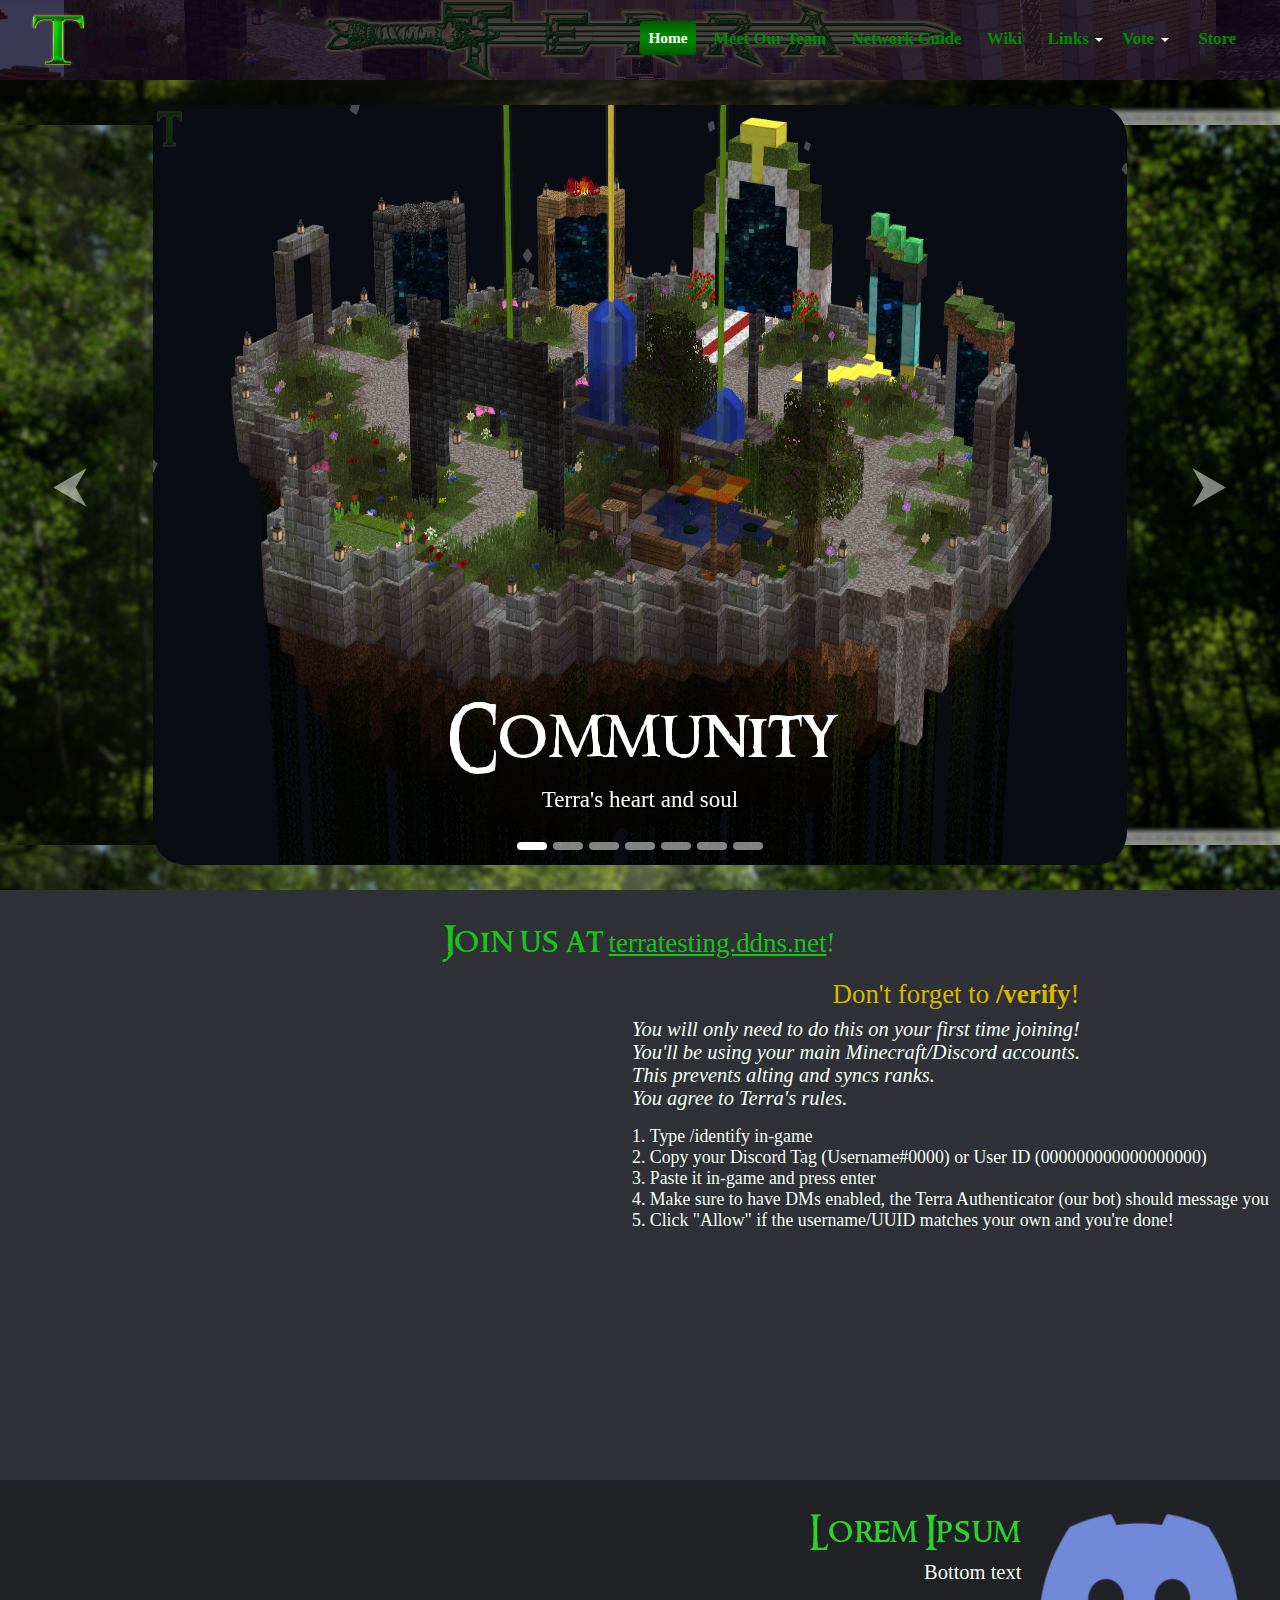
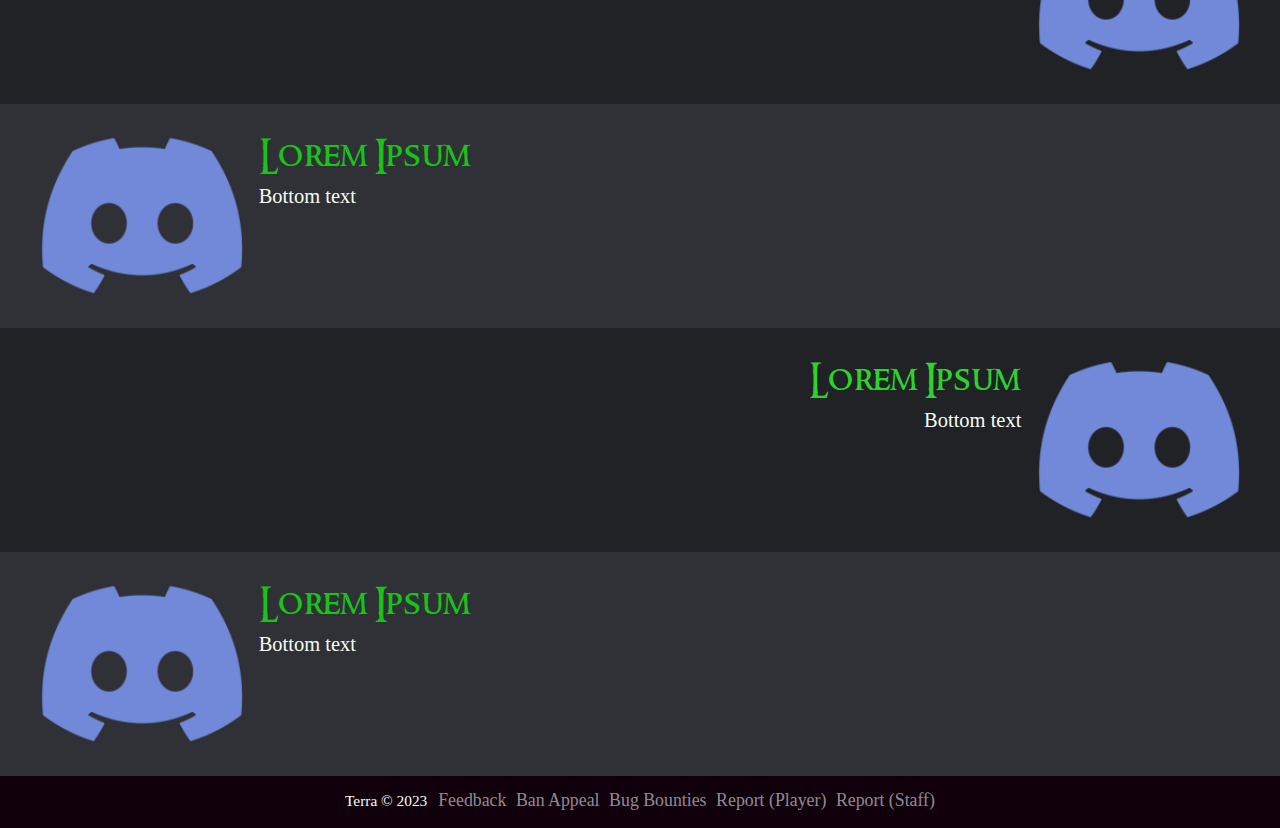
==== index.html @ 29fa0095 "fixed navbar dropdowns; added suggestions" ====
<!DOCTYPE html>
	<head>
		<meta charset="UTF-8">
		<meta name="viewport" content="width=device-width, initial-scale=1">
		<base target="_self">
        <link rel="icon" type="image/x-icon" href="Resources/Images/server-icon.png">
        <link rel="stylesheet" href="https://maxcdn.bootstrapcdn.com/bootstrap/4.0.0/css/bootstrap.min.css" integrity="sha384-Gn5384xqQ1aoWXA+058RXPxPg6fy4IWvTNh0E263XmFcJlSAwiGgFAW/dAiS6JXm" crossorigin="anonymous">
	    <link rel="stylesheet" href="Resources/Style Sheets/global-stuff.css">
        <title>Terra</title>
	</head>

    <style>

        .margin-image-left {
            margin-left: 2.5rem;
            margin-right: 1rem;
            float: left;
        }

        .margin-image-right {
            margin-right: 2.5rem;
            margin-left: 1rem;
            float: right;
        }

        .span-adjustment-left {
            display: block;
            text-align: left;
            margin-left: 1rem;
            font: var(--font_small) Rockwell;
        }

        .span-adjustment-right {
            display: block;
            text-align: right;
            margin-right: 1rem;
            font: var(--font_small) Rockwell;
        }

        .div-options-bright {
            padding-top: 2rem;
            padding-bottom: 2rem;
            background-color: #2f3136;
        }

        .div-options-dark {
            padding-top: 2rem;
            padding-bottom: 2rem;
            background-color: #202225;
        }

        body {
            font: var(--font_body) Rockwell;
            color: rgb(244, 255, 244);
        }

        h5 {
            font: var(--font_title) Ringbearer;
        }

        .h4-bright-back {
            font: var(--font_heading) Ringbearer;
            color:rgb(25,195,25);
        }

        .h3-bright-back {
            font: var(--font_medium) Rockwell;
            color:rgb(215, 182, 0);
            text-align: center;
        }

        .h4-dark-back {
            font: var(--font_heading) Ringbearer;
            color:rgb(45,210,45);
            text-align: right;
        }

        .carousel-subtitle {
            font: var(--font_subtitle) Rockwell; 
            text-shadow: 1px 2px rgba(0,0,0,0.8);
            padding-bottom: 1.65vw;
        }

        .video-adaptive-sizing {
            width: 45vw;
            height: 53vh;
            display: block; 
            border-radius: 1.2rem;
        }

        @media screen and (orientation: portrait) { 
            .video-adaptive-sizing {
                width: 98vw !important;
                height: 50vh !important;
                float: none !important;
                display: block;
                margin-left: auto;
                margin-right: auto;
            }
        }

        @media screen and (min-width: 1500px) {
            .video-adaptive-sizing {
                border-radius: 2.5rem;
            } 
        }

        .carousel-indicator-base { 
            padding-top: 0.5rem; 
            border-radius: 3rem;
            margin-bottom: 1.1vw;
            transition: all 0.25s ease;
        }
        
        @media screen and (min-width: 1680px) {
            .carousel-indicator-base { 
                display: none !important;
            }
        }

        .carousel-indicator-base:hover {
            background-color: rgba(255, 255, 255, 0.75);
        }

    </style>


    <body>
        <!-- nav starts here -->
        <div class="navbar-background-for-real">
        <header>
            <nav class="navbar navbar-dark navbar-expand-md nav-pills nav-fill justify-content-end shadow-sm terra-background-dark">
                <div class="container-fluid">
                <a class="navbar-brand text-danger terra-logo-main" href="index.html">
                    <img src="Resources/Images/T_Logo_Old.png" class="terra-logo-main" alt="logo">
                </a>
                <button class="navbar-toggler" type="button" data-bs-toggle="collapse" data-bs-target="#navbarSupportedContent" aria-controls="navbarSupportedContent" aria-expanded="false" aria-label="Toggle navigation">
                    <span class="navbar-toggler-icon"></span>
                </button>
                <div class="collapse navbar-collapse justify-content-end" id="navbarSupportedContent">
                    <ul class="navbar-nav me-auto mb-2 mb-lg-0">
                        <li class="nav-item">
                            <a class="nav-link terra-active-font" href="index.html">Home</a>
                        </li>

                        <li class="nav-item zoom-on-hover">
                            <a class="nav-link terra-bold-font" href="Staff.html">Meet Our Team</a>
                        </li>

                        <li class="nav-item zoom-on-hover">
                            <a class="nav-link terra-bold-font" href="Guide.html">Network Guide</a>
                        </li>

                        <li class="nav-item zoom-on-hover" style="margin-right:2.25vw">
                            <a class="nav-link terra-bold-font" href="Staff.html">Wiki</a>
                        </li>

                        <li class="nav-item dropdown">
                            <div class="zoom-on-hover btn btn-block align-middle dropdown-toggle" style="color: white; font-size: var(--font_body);" type="button" id="dropdownNavLinks" data-toggle="dropdown" aria-haspopup="true" aria-expanded="false">
                            <p class="dropdown-menu-nav1 terra-bold-font">Links</p>
                              </div>
                              <div class="dropdown-menu terra-background-dark" aria-labelledby="dropdownNavLinks">
                                <a target="_blank" href="https://discord.gg/ZQPf3F9buU">
                                <div class="dropdown-item">
                                    <img src="Resources/Images/Logo-Discord-3381050329.png" alt=" " class="dropdown-item-icon">
                                    <span class="terra-bold-font">Discord</span>
                                    <br style="clear:both">
                                    </div>
                                </a>
                                <a target="_blank" href="https://www.youtube.com/@prototype464">
                                    <div class="dropdown-item">
                                    <img src="Resources/Images/Logo-Youtube-transparent.png" alt=" " class="dropdown-item-icon">
                                    <span class="terra-bold-font">Youtube</span>
                                    <br style="clear:both">
                                    </div>
                                </a>
                                <a target="_blank" href="#">
                                    <div class="dropdown-item">
                                    <img src="Resources/Images/Logo_Frame.png" alt=" " class="dropdown-item-icon">
                                    <span class="terra-bold-font">SMP World Map</span>
                                    <br style="clear:both">
                                    </div>
                                </a>
                              </div>
                        </li>

                        <li class="nav-item dropdown">
                            <div class="zoom-on-hover btn btn-block align-middle dropdown-toggle" style="color: white; font-size: var(--font_body);" type="button" id="dropdownNavVotes" data-toggle="dropdown" aria-haspopup="true" aria-expanded="false">
                            <p class="dropdown-menu-nav2 terra-bold-font" style="margin-right:1.45vw" >Vote</p>
                              </div>
                              <div class="dropdown-menu terra-background-dark" aria-labelledby="dropdownNavVotes">
                                <a target="_blank" href="#">
                                <div class="dropdown-item">
                                    <img src="Resources/Images/Logo-Youtube-transparent.png" class="dropdown-item-icon">
                                    <span class="terra-bold-font">Vote 1</span>
                                    <br style="clear:both">
                                    </div>
                                </a>
                                <a target="_blank" href="#">
                                <div class="dropdown-item">
                                    <img src="Resources/Images/Logo-Youtube-transparent.png" class="dropdown-item-icon">
                                    <span class="terra-bold-font">Vote 2</span>
                                    <br style="clear:both">
                                    </div>
                                </a>
                                <a target="_blank" href="#">
                                <div class="dropdown-item">
                                    <img src="Resources/Images/Logo-Youtube-transparent.png" class="dropdown-item-icon">
                                    <span class="terra-bold-font">Vote 3</span>
                                    <br style="clear:both">
                                    </div>
                                </a>
                                <a target="_blank" href="#">
                                <div class="dropdown-item">
                                    <img src="Resources/Images/Logo-Youtube-transparent.png" class="dropdown-item-icon">
                                    <span class="terra-bold-font">Vote 4</span>
                                    <br style="clear:both">
                                    </div>
                                </a>
                                <a target="_blank" href="#">
                                <div class="dropdown-item">
                                    <img src="Resources/Images/Logo-Youtube-transparent.png" class="dropdown-item-icon">
                                    <span class="terra-bold-font">Vote 5</span>
                                    <br style="clear:both">
                                    </div>
                                </a>
                                <a target="_blank" href="#">
                                <div class="dropdown-item">
                                    <img src="Resources/Images/Logo-Youtube-transparent.png" class="dropdown-item-icon">
                                    <span class="terra-bold-font">Vote 6</span>
                                    <br style="clear:both">
                                    </div>
                                </a>
                                <a target="_blank" href="#">
                                <div class="dropdown-item">
                                    <img src="Resources/Images/Logo-Youtube-transparent.png" class="dropdown-item-icon">
                                    <span class="terra-bold-font">Vote 7</span>
                                    <br style="clear:both">
                                    </div>
                                </a>
                              </div>
                        </li>

                        <li class="nav-item zoom-on-hover" style="margin-left:0">
                            <a class="nav-link terra-bold-font" href="https://store.terradiranalt.net">Store</a>
                        </li>

                    </ul>
                </div>
                </div>
            </nav>
        </header>
    </div>
        <!-- nav ends here -->

        <div id="mainCarousel" class="carousel slide" data-ride="carousel" data-interval="0">

            <ol class="carousel-indicators">
              <li class="carousel-indicator-base active" data-target="#mainCarousel" data-slide-to="0"></li>
              <li class="carousel-indicator-base" data-target="#mainCarousel" data-slide-to="1"></li>
              <li class="carousel-indicator-base" data-target="#mainCarousel" data-slide-to="2"></li>
              <li class="carousel-indicator-base" data-target="#mainCarousel" data-slide-to="3"></li>
              <li class="carousel-indicator-base" data-target="#mainCarousel" data-slide-to="4"></li>
              <li class="carousel-indicator-base" data-target="#mainCarousel" data-slide-to="5"></li>
              <li class="carousel-indicator-base" data-target="#mainCarousel" data-slide-to="6"></li>
            </ol>

            <div class="carousel-inner" style="background: #202225 url(Resources/Images/aspens-2560x1440.jpg) content-box center; background-size: 100%;">
              <div class="carousel-item active">
                <img class="image-adaptive-sizing" src="Resources/Images/Terra_Lobby_1.png" alt="Fifth slide">
                <div class="carousel-caption d-none d-md-block">
                    <h5>Community</h5>
                    <p class="carousel-subtitle">Terra's heart and soul</p>
                  </div>
              </div>

            
              <div class="carousel-item">
                <img class="d-block w-100 image-adaptive-sizing" src="Resources/Images/SMP_Spawn_3.png" alt="Second slide">
                <div class="carousel-caption d-none d-md-block">
                    <h5>SMP</h5>
                    <p class="carousel-subtitle">A traditional Survival MultiPlayer experience with a twist</p>
                  </div>
              </div>

              <div class="carousel-item">
                <img class="d-block w-100 image-adaptive-sizing" src="Resources/Images/Hardcore_Spawn_1.png" alt="Third slide">
                <div class="carousel-caption d-none d-md-block">
                    <h5>Hardcore</h5>
                    <p class="carousel-subtitle">Vanilla hardcore for the stoic and lively</p>
                  </div>
              </div>

              <div class="carousel-item">
                <img class="d-block w-100 image-adaptive-sizing" src="Resources/Images/D_Cells.png" alt="Fourth slide">
                <div class="carousel-caption d-none d-md-block">
                    <h5>Prison</h5>
                    <p class="carousel-subtitle">The classic 2012 prison with a factions-like exterior</p>
                  </div>
              </div>

              <div class="carousel-item">
                <img class="d-block w-100 image-adaptive-sizing" src="Resources/Images/thicket-2560x1440.jpg" alt="Fifth slide">
                <div class="carousel-caption d-none d-md-block">
                    <h5>Economy</h5>
                    <p class="carousel-subtitle">Make money and build stuff</p>
                  </div>
              </div>

              <div class="carousel-item">
                <img class="d-block w-100 image-adaptive-sizing" src="Resources/Images/Creative_Spawn_1.png" alt="Sixth slide">
                <div class="carousel-caption d-none d-md-block">
                    <h5>Creative</h5>
                    <p class="carousel-subtitle">Where your imagination can run freely</p>
                  </div>
              </div>

              <div class="carousel-item">
                <img class="d-block w-100 image-adaptive-sizing" src="Resources/Images/squid-minigames.png" alt="Seventh slide">
                <div class="carousel-caption d-none d-md-block">
                    <h5>Minigames</h5>
                    <p class="carousel-subtitle">For lighthearted fun</p>
                  </div>
              </div>
            </div>
            
            <a class="carousel-control-prev" href="#mainCarousel" role="button" data-slide="prev">
              <span style="font-size: 3rem; padding-left: 0; padding-right: 4vw;" aria-hidden="true">⮜</span>
              <span class="sr-only">Previous</span>
            </a>

            <a class="carousel-control-next" href="#mainCarousel" role="button" data-slide="next">
              <span style="font-size: 3rem; padding-left: 4vw;" aria-hidden="true">⮞</span>
              <span class="sr-only">Next</span>
            </a>
          </div>


        <div>
            <div class="div-options-bright">
                <h4 class="h4-bright-back" style="text-align:center">Join us at <strong style="font: var(--font_medium) Rockwell; text-decoration:underline">terratesting.ddns.net</strong>!</h4>
                <video class="margin-image-left video-adaptive-sizing" autoplay muted loop>
                  <source src="Resources/Video/joel.mp4" type="video/mp4">
                  Oops, there was supposed to be a video here, but your browser can't render it. Sorry about that.
                </video>
                <div style="margin-top: 1rem;">
                    <h3 class="h3-bright-back" style="margin-top:0; padding-top:0">Don't forget to <strong>/verify</strong>!</h3>
                    <p class="span-adjustment-left"><i>You will only need to do this on your first time joining!
                        <br>You'll be using your main Minecraft/Discord accounts.
                        <br>This prevents alting and syncs ranks.
                        <br>You agree to Terra's rules.</i></p>
                    <ol style="list-style-position: inside; font: calc(var(--font_small) - 2pt) Rockwell" class="span-adjustment-left">
                        <li>Type /identify in-game</li>
                        <li>Copy your Discord Tag (Username#0000) or User ID (000000000000000000)</li>
                        <li>Paste it in-game and press enter</li>
                        <li>Make sure to have DMs enabled, the Terra Authenticator (our bot) should message you</li>
                        <li>Click "Allow" if the username/UUID matches your own and you're done!</li>
                    </ol>
                </div>
                <br style="clear: both;">

            </div>
        </div>

        <div>
            <div class="div-options-dark">
                <img class="margin-image-right" src="Resources/Images/Logo-Discord-3381050329.png" height="160">

                <h4 class="h4-dark-back">Lorem Ipsum</h4>
                <span class="span-adjustment-right">Bottom text</span>
                <br style="clear: both;">

            </div>
        </div>

        <div>
            <div class="div-options-bright">
                <img class="margin-image-left" src="Resources/Images/Logo-Discord-3381050329.png" height="160">

                <h4 class="h4-bright-back">Lorem Ipsum</h4>
                <span class="span-adjustment-left">Bottom text</span>
                <br style="clear: both;">

            </div>
        </div>

        <div>
            <div class="div-options-dark">
                <img class="margin-image-right" src="Resources/Images/Logo-Discord-3381050329.png" height="160">

                <h4 class="h4-dark-back">Lorem Ipsum</h4>
                <span class="span-adjustment-right">Bottom text</span>
                <br style="clear: both;">

            </div>
        </div>

        <div>
            <div class="div-options-bright">
                <img class="margin-image-left" src="Resources/Images/Logo-Discord-3381050329.png" height="160">

                <h4 class="h4-bright-back">Lorem Ipsum</h4>
                <span class="span-adjustment-left">Bottom text</span>
                <br style="clear: both;">

            </div>
        </div>


        <!-- footer starts here -->
        <footer style="background-color: rgb(16, 0, 12); text-align: center; vertical-align: middle;">
            <hr style="padding-bottom: 0.8rem; margin: 0">
            <span style="text-align: start; margin-right: 0.55vw">Terra © 2023</span>
            <a class="footer-hover" target="_blank" href="https://forms.gle/EoSkZ3VKbE6xu2B1A" style="margin-right: 0.45vw"><span>Feedback</span></a>
            <a class="footer-hover" target="_blank" href="https://forms.gle/9neKEFEwYCCdR4bn9" style="margin-right: 0.45vw"><span>Ban Appeal</span></a>
            <a class="footer-hover" target="_blank" href="https://forms.gle/nJDsSTGbaKHVABgC6" style="margin-right: 0.45vw"><span>Bug Bounties</span></a>
            <a class="footer-hover" target="_blank" href="https://forms.gle/hXnB94d6RztWRAqAA" style="margin-right: 0.45vw"><span>Report (Player)</span></a>
            <a class="footer-hover" target="_blank" href="https://forms.gle/YoTkP5NiiYuYfkKTA" ><span>Report (Staff)</span></a>
            <hr style="margin-bottom: 0px">
        </footer>
        <!-- footer ends here -->

        <script src="https://cdn.jsdelivr.net/npm/bootstrap@5.2.3/dist/js/bootstrap.bundle.min.js" integrity="sha384-kenU1KFdBIe4zVF0s0G1M5b4hcpxyD9F7jL+jjXkk+Q2h455rYXK/7HAuoJl+0I4" crossorigin="anonymous"></script>
        <script src="https://code.jquery.com/jquery-3.3.1.slim.min.js" integrity="sha384-q8i/X+965DzO0rT7abK41JStQIAqVgRVzpbzo5smXKp4YfRvH+8abtTE1Pi6jizo" crossorigin="anonymous"></script>
        <script src="https://cdnjs.cloudflare.com/ajax/libs/popper.js/1.12.9/umd/popper.min.js" integrity="sha384-ApNbgh9B+Y1QKtv3Rn7W3mgPxhU9K/ScQsAP7hUibX39j7fakFPskvXusvfa0b4Q" crossorigin="anonymous"></script>
        <script src="https://maxcdn.bootstrapcdn.com/bootstrap/4.0.0/js/bootstrap.min.js" integrity="sha384-JZR6Spejh4U02d8jOt6vLEHfe/JQGiRRSQQxSfFWpi1MquVdAyjUar5+76PVCmYl" crossorigin="anonymous"></script>
    </body>
</html>
---- Resources/Style Sheets/global-stuff.css ----
/* MISCELLANEOUS */

@media screen and (orientation: landscape) {
    :root {
    --font_body: 1.2vw;
    --font_small: 1.6vw;
    --font_medium: 2.1vw;
    --font_large: 2.35vw;
    --font_heading: 2.65vw;

    --font_subtitle: 1.8vw;
    --font_title: 5.35vw;
    }

    .navbar-background-for-real {
        background-color:antiquewhite; 
        background-image: url('navbar collage.png'); 
        background-position: center;
        background-repeat: no-repeat; 
        background-size: 150%;
    }
}

@media screen and (orientation: portrait) {
    :root {
    --font_body: 2.4vh !important;
    --font_small: 3.2vh !important;
    --font_medium: 4.2vh !important;
    --font_large: 4.7vh !important;
    --font_heading: 5.3vh !important;

    --font_subtitle: 3.6vh !important;
    --font_title: 10.7vh !important;
    }

    .navbar-background-for-real {
        background-color:antiquewhite; 
        background-image: url('navbar\ but\ portrait.png'); 
        background-position: center;
        background-repeat: no-repeat; 
        background-size: 275%;
    }

    .dropdown-menu-nav1 {
        margin-bottom: 0;
        margin-right: 0;
        margin-left: 0;
        margin-top: 0;
        transition: all 0.5s ease;
    }
    
    .dropdown-menu-nav2 {
        margin-bottom: calc(-4vh - 1px);
        margin-right: 2.25vw;
        margin-left: -2.4vw;
        margin-top: 1px;
        transition: all 0.5s ease;
    }
    
    .dropdown-menu-nav1:hover{
        margin-left: -2.8vw !important;
        margin-right: 2.8vw !important;
    }
    
    .dropdown-menu-nav2:hover{
        margin-left: -2.6vw !important;
        margin-right: 2.45vw !important;
    }
}

.image-adaptive-sizing {
    display: block !important;
    margin-left: auto;
    margin-right: auto;
    width: 80vw !important;
    height: 90vh !important;
    border: 2vw solid rgba(0,0,0,0);
    border-radius: 4.5vw;
    border-top-left-radius: 0rem;
}


                /* NAVBAR STYLESHEETS */

header {
    background-image: url("T_Logo_Full-1280x720-ModifiedForNav.png");
    background-repeat: no-repeat;
    background-position: center;
    background-size: 125vh;
    transition: all 0.8s ease-in-out;
    opacity: 0.5;
}

header:hover {
    background-size: 145vh;
    opacity: 1;
}


nav {
    opacity: 0;
    transition: all 0.8s ease-in-out;
}

nav:hover {
    opacity: 1;
}

.terra-logo-main {
    width: 6vh;
    height: auto;
}

.terra-background-dark {
    background-color: rgba(16, 4, 24, 0.25);
    transition: all 0.3s ease-in;
}

.terra-background-dark:hover {
    background-color: rgba(16, 4, 24, 0.75);
}

.terra-bold-font{
    color: rgb(0,140,0) !important;
    font: bold calc(var(--font_body) + 1pt) Rockwell !important;
    transition: all 0.5s ease !important;
}

.zoom-on-hover :hover {
    font-size: calc(var(--font_body) + 4pt) !important;
}

.terra-active-font {
    color: white !important;
    background-image: linear-gradient(to bottom, rgb(0,90,0), rgb(0,140,0), rgb(0,90,0));
    font-weight: bold;
    border-radius: 5vw;
}

@media screen and (min-width: 1500px) {
    .terra-active-font {
        padding: 0.4vw !important;
        border-radius: 0.4vw !important;
    }
}

.dropdown-item {
    height: 4.2vh;
    padding-left: 6vh;
    vertical-align: top;
}

.dropdown-item-icon {
    float: left;
    text-align: start;
    margin-left: -4.5vh;
    margin-right: 1.65vh;
    height: 3.3vh; 
    width: auto;
    vertical-align: bottom !important;
    padding: 0px;
}

.dropdown-menu-nav1 {
    margin-bottom: calc(-1.5vw - 1px);
    margin-right: 2.25vw;
    margin-left: -2.25vw;
    margin-top: 1px;
    transition: all 0.5s ease;
}

.dropdown-menu-nav2 {
    margin-bottom: calc(-1.5vw - 1px);
    margin-right: 2.25vw;
    margin-left: -2.4vw;
    margin-top: 1px;
    transition: all 0.5s ease;
}

.dropdown-menu-nav1:hover{
    margin-left: -2.8vw !important;
    margin-right: 2.8vw !important;
}

.dropdown-menu-nav2:hover{
    margin-left: -2.6vw !important;
    margin-right: 2.45vw !important;
}

.nav-item {
    margin-left: 0.375vw;
    margin-right: 0.375vw;
}

                /* FOOTER STYLESHEETS */

.footer-hover {
    font-size: calc(var(--font_small) - 2pt);
    font-family: Rockwell;
    color: rgba(255, 255, 255, 0.55) !important;
    text-decoration: none !important;
}

.footer-hover :hover {
    font-size: calc(var(--font_small) - 2pt);
    font-family: Rockwell;
    color: rgb(255,255,255) !important;
    text-decoration: none !important; 
}


                /* CUSTOM FONTS */
@font-face {
    font-family: "Ringbearer";
    src: url('Fonts/RingbearerD.ttf') format('truetype');
}

/* do not in the name of a kentucky fried fuck use this
@font-face {
    font-family: "Rockwell";
    src: url('Resources/Fonts/ROCK.TTF') format('truetype');
}
*/

@font-face {
    font-family: "Minecraft";
    src: url('Fonts/Minecraft-Ten.ttf') format('truetype');
}


                /* CUSTOM SCROLLBAR */

::-webkit-scrollbar {
    width: 6px;
}

/* Track */
::-webkit-scrollbar-track {
    background: rgba(16, 4, 24);
}

/* Handle */
::-webkit-scrollbar-thumb {
    background: rgb(155, 132, 0);
    border-radius: 2rem;
}

/* Handle on hover */
::-webkit-scrollbar-thumb:hover {
    background: rgb(195, 172, 0);
}
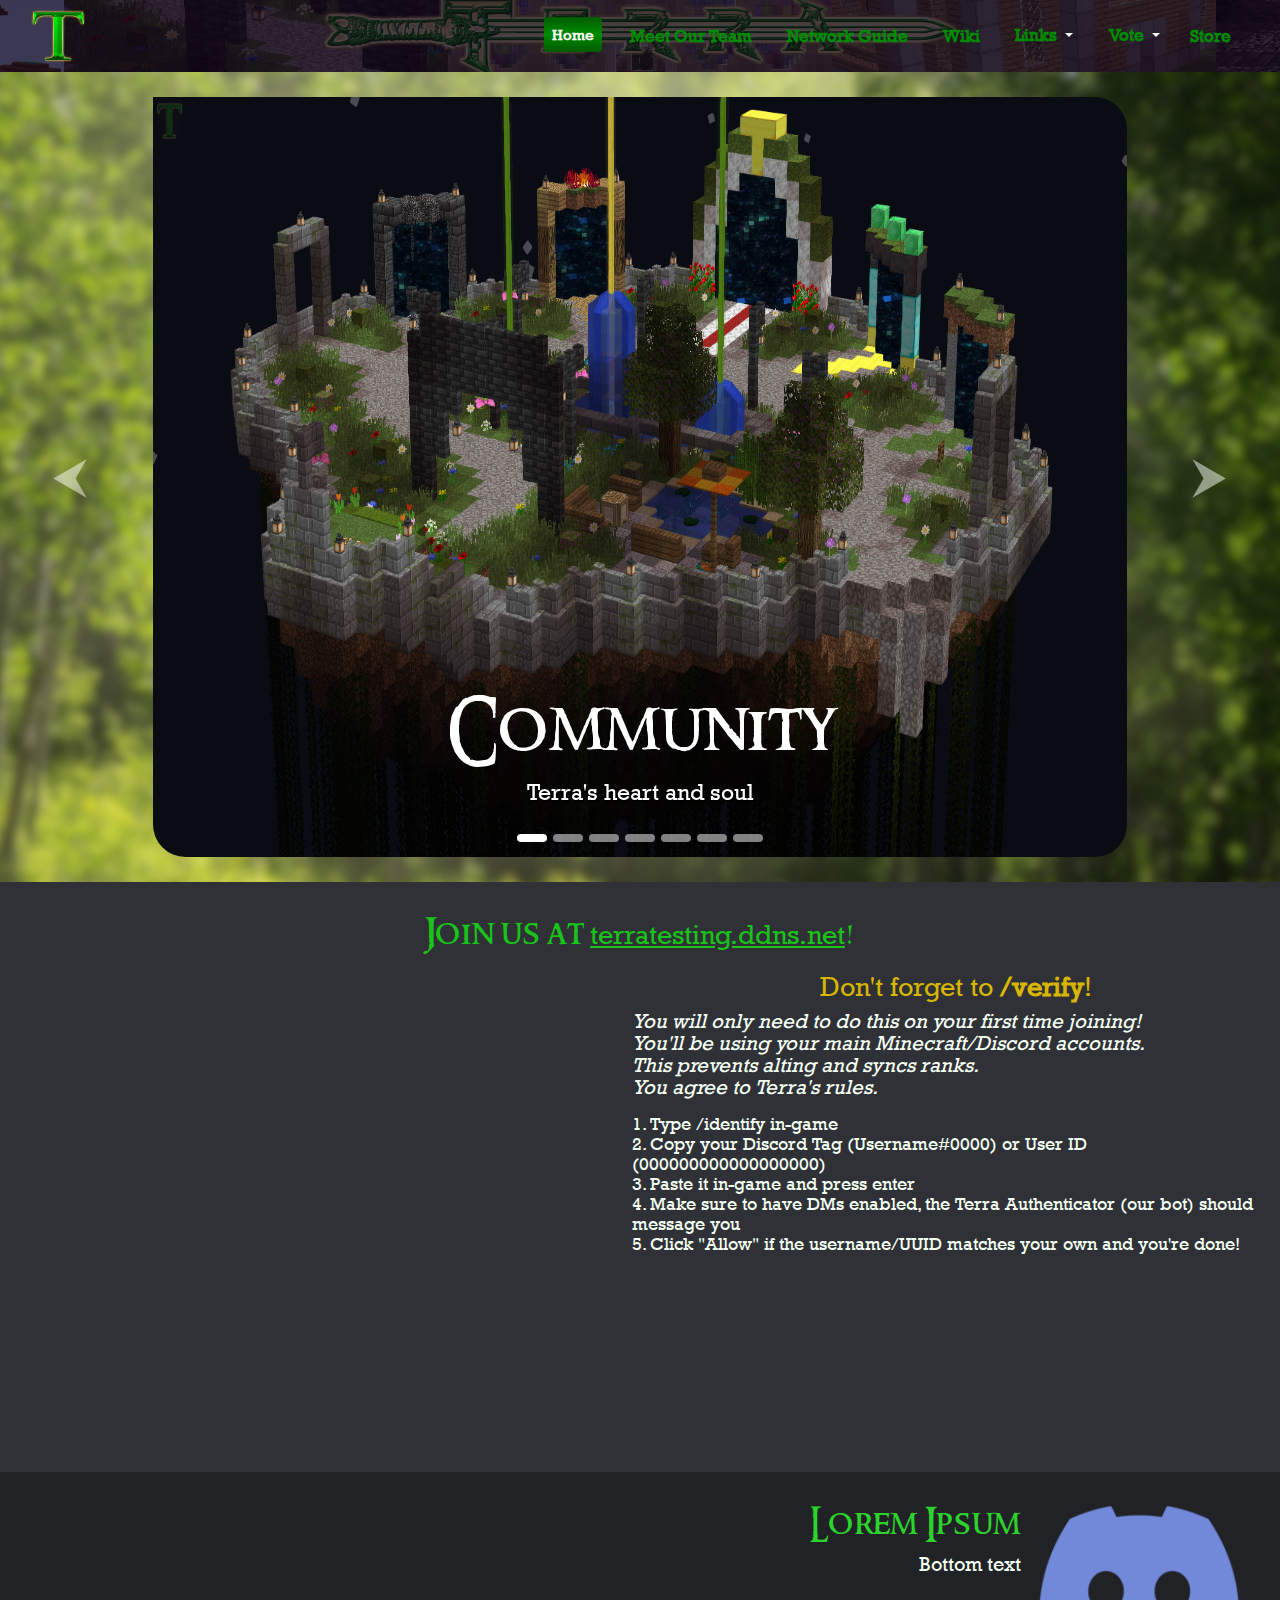
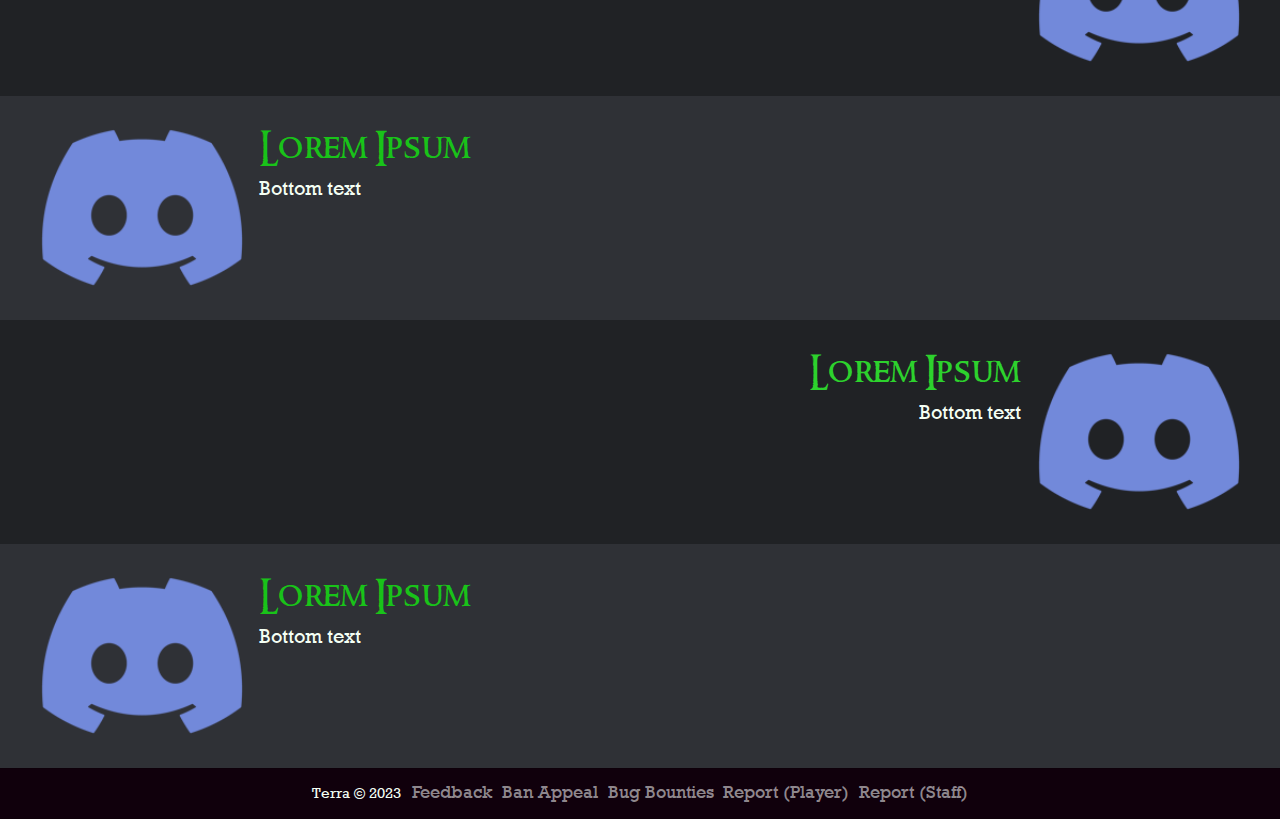
==== commit 8e18713e: "navbar and viewport adjustments + rockwell port" ====
--- a/index.html
+++ b/index.html
@@ -151,13 +151,13 @@
                             <a class="nav-link terra-bold-font" href="Guide.html">Network Guide</a>
                         </li>
 
-                        <li class="nav-item zoom-on-hover" style="margin-right:2.25vw">
+                        <li class="nav-item zoom-on-hover">
                             <a class="nav-link terra-bold-font" href="Staff.html">Wiki</a>
                         </li>
 
                         <li class="nav-item dropdown">
                             <div class="zoom-on-hover btn btn-block align-middle dropdown-toggle" style="color: white; font-size: var(--font_body);" type="button" id="dropdownNavLinks" data-toggle="dropdown" aria-haspopup="true" aria-expanded="false">
-                            <p class="dropdown-menu-nav1 terra-bold-font">Links</p>
+                            <span class="terra-bold-font" style="margin-top: -0.1vh;">Links</span>
                               </div>
                               <div class="dropdown-menu terra-background-dark" aria-labelledby="dropdownNavLinks">
                                 <a target="_blank" href="https://discord.gg/ZQPf3F9buU">
@@ -186,7 +186,7 @@
 
                         <li class="nav-item dropdown">
                             <div class="zoom-on-hover btn btn-block align-middle dropdown-toggle" style="color: white; font-size: var(--font_body);" type="button" id="dropdownNavVotes" data-toggle="dropdown" aria-haspopup="true" aria-expanded="false">
-                            <p class="dropdown-menu-nav2 terra-bold-font" style="margin-right:1.45vw" >Vote</p>
+                            <span class="terra-bold-font" style="margin-top: -0.1vh;">Vote</span>
                               </div>
                               <div class="dropdown-menu terra-background-dark" aria-labelledby="dropdownNavVotes">
                                 <a target="_blank" href="#">
@@ -265,7 +265,7 @@
               <li class="carousel-indicator-base" data-target="#mainCarousel" data-slide-to="6"></li>
             </ol>
 
-            <div class="carousel-inner" style="background: #202225 url(Resources/Images/aspens-2560x1440.jpg) content-box center; background-size: 100%;">
+            <div class="carousel-inner" style="background: #202225 url(Resources/Images/aspens-2560x1440.jpg) content-box center; background-size: 250%;">
               <div class="carousel-item active">
                 <img class="image-adaptive-sizing" src="Resources/Images/Terra_Lobby_1.png" alt="Fifth slide">
                 <div class="carousel-caption d-none d-md-block">
--- a/Resources/Style Sheets/global-stuff.css
+++ b/Resources/Style Sheets/global-stuff.css
@@ -1,5 +1,10 @@
                 
                 /* MISCELLANEOUS */
+
+* {
+    text-rendering: optimizeLegibility;
+    scroll-behavior: smooth;
+}
 
 @media screen and (orientation: landscape) {
     :root {
@@ -39,33 +44,11 @@
         background-image: url('navbar\ but\ portrait.png'); 
         background-position: center;
         background-repeat: no-repeat; 
-        background-size: 275%;
-    }
-
-    .dropdown-menu-nav1 {
-        margin-bottom: 0;
-        margin-right: 0;
-        margin-left: 0;
-        margin-top: 0;
-        transition: all 0.5s ease;
-    }
-    
-    .dropdown-menu-nav2 {
-        margin-bottom: calc(-4vh - 1px);
-        margin-right: 2.25vw;
-        margin-left: -2.4vw;
-        margin-top: 1px;
-        transition: all 0.5s ease;
-    }
-    
-    .dropdown-menu-nav1:hover{
-        margin-left: -2.8vw !important;
-        margin-right: 2.8vw !important;
-    }
-    
-    .dropdown-menu-nav2:hover{
-        margin-left: -2.6vw !important;
-        margin-right: 2.45vw !important;
+        background-size: 400%;
+    }
+
+    .nav-item::after {
+        content: \n;
     }
 }
 
@@ -108,8 +91,9 @@
 }
 
 .terra-logo-main {
-    width: 6vh;
-    height: auto;
+    width: auto;
+    height: 6vh;
+    padding-top: 0px;
 }
 
 .terra-background-dark {
@@ -135,13 +119,38 @@
     color: white !important;
     background-image: linear-gradient(to bottom, rgb(0,90,0), rgb(0,140,0), rgb(0,90,0));
     font-weight: bold;
+    margin-top: 0px;
+    margin-bottom: 0px;
+    margin-left: 0vw;
+    margin-right: 0.375vw;
     border-radius: 5vw;
+    transition: opacity 0.8s ease-in-out !important;
 }
 
 @media screen and (min-width: 1500px) {
     .terra-active-font {
-        padding: 0.4vw !important;
+        padding: 0.6vw !important;
         border-radius: 0.4vw !important;
+    }
+
+    .nav-link {
+        vertical-align: middle;
+        padding-top: 1vh;
+        padding-bottom: 1vh;
+        margin-top: 0px;
+        margin-bottom: 0px;
+        margin-left: 0.375vw;
+        margin-right: 0.375vw;
+    }
+
+    .nav-item {
+        vertical-align: middle;
+        padding-top: 1vh;
+        padding-bottom: 1vh;
+        margin-top: 0px;
+        margin-bottom: 0px;
+        margin-left: 0.375vw;
+        margin-right: 0.375vw;
     }
 }
 
@@ -162,33 +171,22 @@
     padding: 0px;
 }
 
-.dropdown-menu-nav1 {
-    margin-bottom: calc(-1.5vw - 1px);
-    margin-right: 2.25vw;
-    margin-left: -2.25vw;
-    margin-top: 1px;
-    transition: all 0.5s ease;
-}
-
-.dropdown-menu-nav2 {
-    margin-bottom: calc(-1.5vw - 1px);
-    margin-right: 2.25vw;
-    margin-left: -2.4vw;
-    margin-top: 1px;
-    transition: all 0.5s ease;
-}
-
-.dropdown-menu-nav1:hover{
-    margin-left: -2.8vw !important;
-    margin-right: 2.8vw !important;
-}
-
-.dropdown-menu-nav2:hover{
-    margin-left: -2.6vw !important;
-    margin-right: 2.45vw !important;
+.nav-link {
+    vertical-align: middle;
+    padding-top: 1vh;
+    padding-bottom: 1vh;
+    margin-top: 0px;
+    margin-bottom: 0px;
+    margin-left: 0.375vw;
+    margin-right: 0.375vw;
 }
 
 .nav-item {
+    vertical-align: middle;
+    padding-top: 1vh;
+    padding-bottom: 1vh;
+    margin-top: 0px;
+    margin-bottom: 0px;
     margin-left: 0.375vw;
     margin-right: 0.375vw;
 }
@@ -216,12 +214,13 @@
     src: url('Fonts/RingbearerD.ttf') format('truetype');
 }
 
-/* do not in the name of a kentucky fried fuck use this
+
 @font-face {
     font-family: "Rockwell";
-    src: url('Resources/Fonts/ROCK.TTF') format('truetype');
-}
-*/
+    font-stretch: condensed;
+    src: url('Fonts/ROCK.TTF') format('truetype');
+}
+
 
 @font-face {
     font-family: "Minecraft";
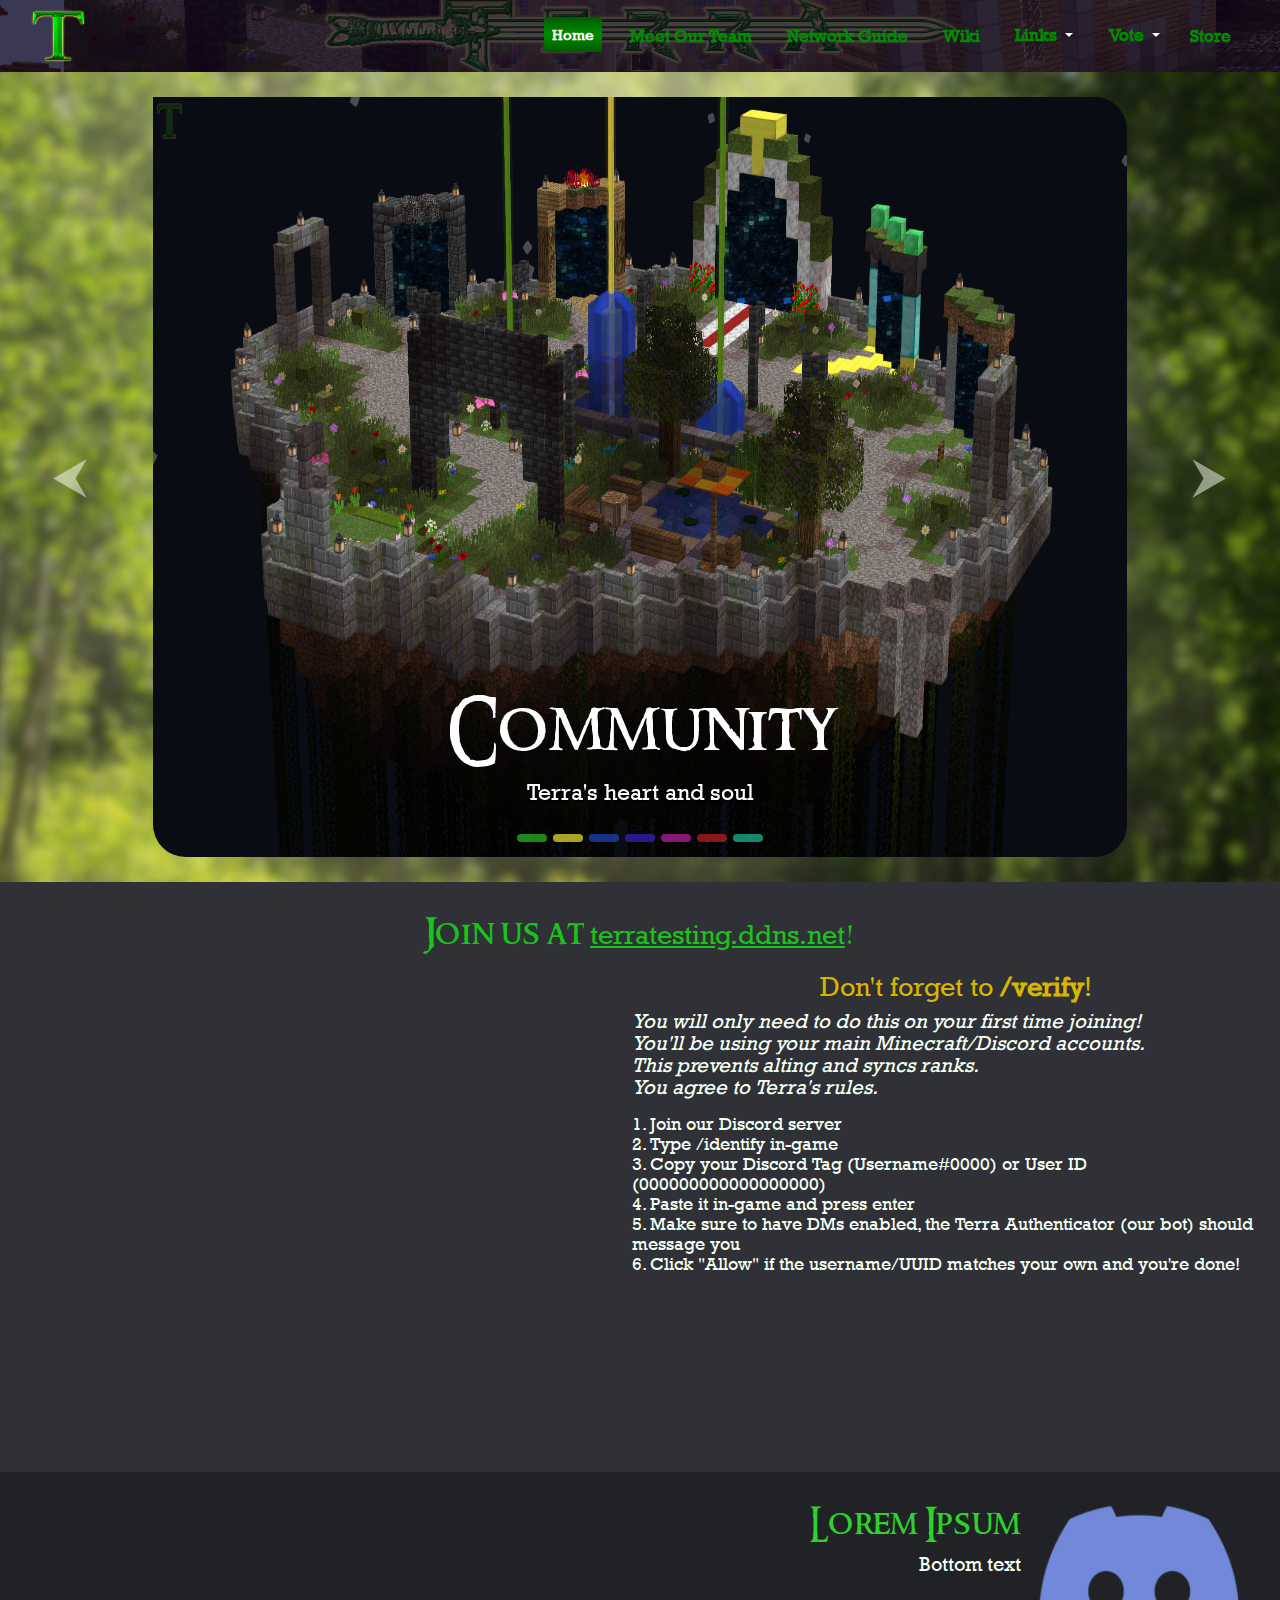
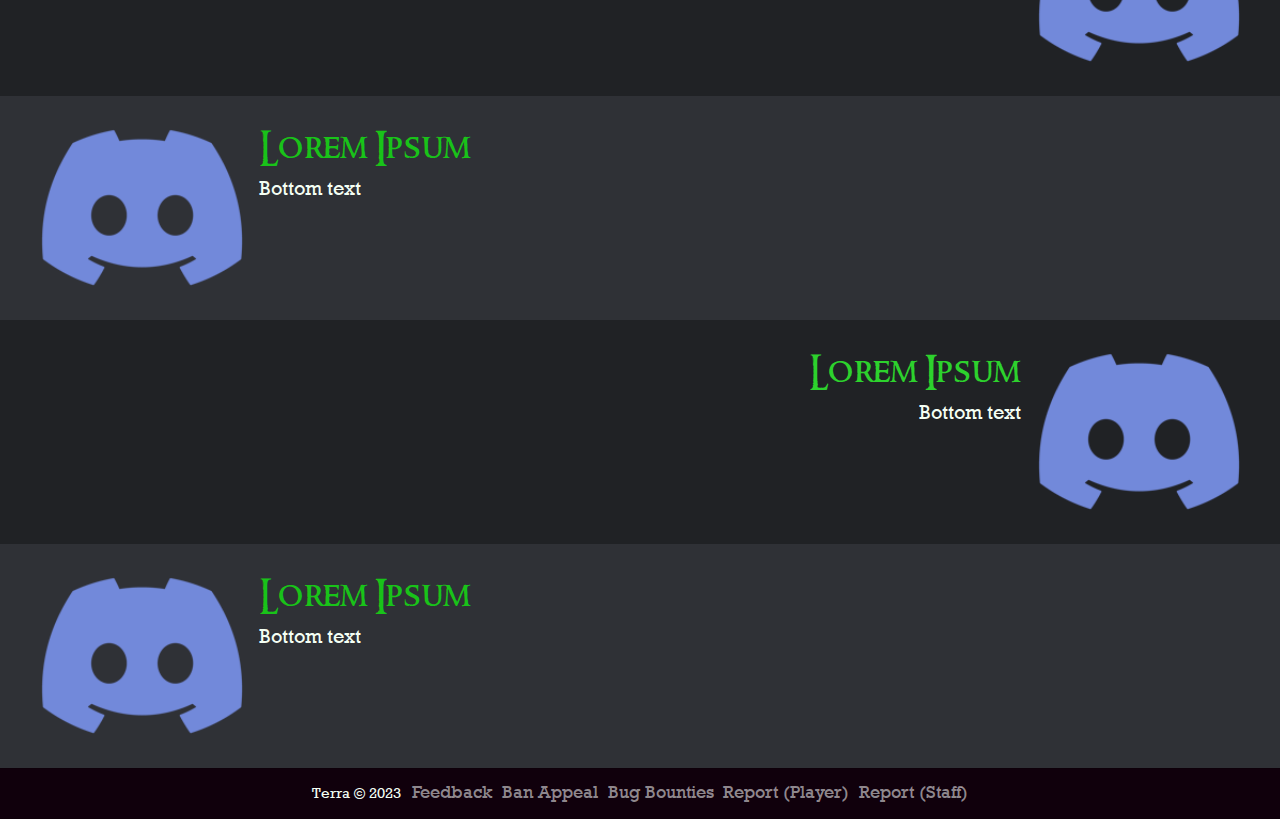
==== commit 219f35a6: "final adjustments to the navbar" ====
--- a/index.html
+++ b/index.html
@@ -10,6 +10,16 @@
 	</head>
 
     <style>
+        .image-adaptive-sizing {
+            display: block !important;
+            margin-left: auto;
+            margin-right: auto;
+            width: 80vw !important;
+            height: 90vh !important;
+            border: 2vw solid rgba(0,0,0,0);
+            border-radius: 4.5vw;
+            border-top-left-radius: 0rem;
+        }
 
         .margin-image-left {
             margin-left: 2.5rem;
@@ -97,6 +107,17 @@
                 margin-left: auto;
                 margin-right: auto;
             }
+
+            .image-adaptive-sizing {
+                display: block !important;
+                margin-left: auto;
+                margin-right: auto;
+                width: 95vw !important;
+                height: 83.5vh !important;
+                border: 2vw solid rgba(0,0,0,0);
+                border-radius: 4.5vw;
+                border-top-left-radius: 0rem;
+            }
         }
 
         @media screen and (min-width: 1500px) {
@@ -119,7 +140,11 @@
         }
 
         .carousel-indicator-base:hover {
-            background-color: rgba(255, 255, 255, 0.75);
+            background-color: rgba(255, 255, 255, 0.75) !important;
+        }
+
+        .carousel-indicator-base:active {
+            background-color: rgba(155, 155, 155, 0.75) !important;
         }
 
     </style>
@@ -159,7 +184,7 @@
                             <div class="zoom-on-hover btn btn-block align-middle dropdown-toggle" style="color: white; font-size: var(--font_body);" type="button" id="dropdownNavLinks" data-toggle="dropdown" aria-haspopup="true" aria-expanded="false">
                             <span class="terra-bold-font" style="margin-top: -0.1vh;">Links</span>
                               </div>
-                              <div class="dropdown-menu terra-background-dark" aria-labelledby="dropdownNavLinks">
+                              <div class="dropdown-menu" style="background-color: rgba(16, 4, 24, 0.75)" aria-labelledby="dropdownNavLinks">
                                 <a target="_blank" href="https://discord.gg/ZQPf3F9buU">
                                 <div class="dropdown-item">
                                     <img src="Resources/Images/Logo-Discord-3381050329.png" alt=" " class="dropdown-item-icon">
@@ -174,9 +199,23 @@
                                     <br style="clear:both">
                                     </div>
                                 </a>
-                                <a target="_blank" href="#">
+                                <a target="_blank" href="https://store.terradiranalt.net">
                                     <div class="dropdown-item">
                                     <img src="Resources/Images/Logo_Frame.png" alt=" " class="dropdown-item-icon">
+                                    <span class="terra-bold-font">Webstore</span>
+                                    <br style="clear:both">
+                                    </div>
+                                </a>
+                                <a target="_blank" href="https://ko-fi.com/terramc">
+                                    <div class="dropdown-item">
+                                    <img src="Resources/Images/Logo-Ko-Fi.png" alt=" " class="dropdown-item-icon">
+                                    <span class="terra-bold-font">Ko-Fi (Donations)</span>
+                                    <br style="clear:both">
+                                    </div>
+                                </a>
+                                <a target="_blank" href="http://map.terradiranalt.net">
+                                    <div class="dropdown-item">
+                                    <img src="Resources/Images/637803056128514812.png" alt=" " class="dropdown-item-icon">
                                     <span class="terra-bold-font">SMP World Map</span>
                                     <br style="clear:both">
                                     </div>
@@ -188,7 +227,7 @@
                             <div class="zoom-on-hover btn btn-block align-middle dropdown-toggle" style="color: white; font-size: var(--font_body);" type="button" id="dropdownNavVotes" data-toggle="dropdown" aria-haspopup="true" aria-expanded="false">
                             <span class="terra-bold-font" style="margin-top: -0.1vh;">Vote</span>
                               </div>
-                              <div class="dropdown-menu terra-background-dark" aria-labelledby="dropdownNavVotes">
+                              <div class="dropdown-menu" style="background-color: rgba(16, 4, 24, 0.75)" aria-labelledby="dropdownNavVotes">
                                 <a target="_blank" href="#">
                                 <div class="dropdown-item">
                                     <img src="Resources/Images/Logo-Youtube-transparent.png" class="dropdown-item-icon">
@@ -244,7 +283,6 @@
                         <li class="nav-item zoom-on-hover" style="margin-left:0">
                             <a class="nav-link terra-bold-font" href="https://store.terradiranalt.net">Store</a>
                         </li>
-
                     </ul>
                 </div>
                 </div>
@@ -256,13 +294,13 @@
         <div id="mainCarousel" class="carousel slide" data-ride="carousel" data-interval="0">
 
             <ol class="carousel-indicators">
-              <li class="carousel-indicator-base active" data-target="#mainCarousel" data-slide-to="0"></li>
-              <li class="carousel-indicator-base" data-target="#mainCarousel" data-slide-to="1"></li>
-              <li class="carousel-indicator-base" data-target="#mainCarousel" data-slide-to="2"></li>
-              <li class="carousel-indicator-base" data-target="#mainCarousel" data-slide-to="3"></li>
-              <li class="carousel-indicator-base" data-target="#mainCarousel" data-slide-to="4"></li>
-              <li class="carousel-indicator-base" data-target="#mainCarousel" data-slide-to="5"></li>
-              <li class="carousel-indicator-base" data-target="#mainCarousel" data-slide-to="6"></li>
+              <li class="carousel-indicator-base active" style="background-color: rgba(42, 179, 32, 0.75);" data-target="#mainCarousel" data-slide-to="0"></li>
+              <li class="carousel-indicator-base" style="background-color: rgba(227, 218, 47, 0.75);" data-target="#mainCarousel" data-slide-to="1"></li>
+              <li class="carousel-indicator-base" style="background-color: rgba(32, 66, 179, 0.75);" data-target="#mainCarousel" data-slide-to="2"></li>
+              <li class="carousel-indicator-base" style="background-color: rgba(52, 32, 179, 0.75);" data-target="#mainCarousel" data-slide-to="3"></li>
+              <li class="carousel-indicator-base" style="background-color: rgba(179, 32, 155, 0.75);" data-target="#mainCarousel" data-slide-to="4"></li>
+              <li class="carousel-indicator-base" style="background-color: rgba(179, 32, 32, 0.75);" data-target="#mainCarousel" data-slide-to="5"></li>
+              <li class="carousel-indicator-base" style="background-color: rgba(32, 179, 145, 0.75);" data-target="#mainCarousel" data-slide-to="6"></li>
             </ol>
 
             <div class="carousel-inner" style="background: #202225 url(Resources/Images/aspens-2560x1440.jpg) content-box center; background-size: 250%;">
@@ -276,7 +314,7 @@
 
             
               <div class="carousel-item">
-                <img class="d-block w-100 image-adaptive-sizing" src="Resources/Images/SMP_Spawn_3.png" alt="Second slide">
+                <img class="image-adaptive-sizing" src="Resources/Images/SMP_Spawn_3.png" alt="Second slide">
                 <div class="carousel-caption d-none d-md-block">
                     <h5>SMP</h5>
                     <p class="carousel-subtitle">A traditional Survival MultiPlayer experience with a twist</p>
@@ -284,7 +322,7 @@
               </div>
 
               <div class="carousel-item">
-                <img class="d-block w-100 image-adaptive-sizing" src="Resources/Images/Hardcore_Spawn_1.png" alt="Third slide">
+                <img class="image-adaptive-sizing" src="Resources/Images/Hardcore_Spawn_1.png" alt="Third slide">
                 <div class="carousel-caption d-none d-md-block">
                     <h5>Hardcore</h5>
                     <p class="carousel-subtitle">Vanilla hardcore for the stoic and lively</p>
@@ -292,7 +330,7 @@
               </div>
 
               <div class="carousel-item">
-                <img class="d-block w-100 image-adaptive-sizing" src="Resources/Images/D_Cells.png" alt="Fourth slide">
+                <img class="image-adaptive-sizing" src="Resources/Images/D_Cells.png" alt="Fourth slide">
                 <div class="carousel-caption d-none d-md-block">
                     <h5>Prison</h5>
                     <p class="carousel-subtitle">The classic 2012 prison with a factions-like exterior</p>
@@ -300,7 +338,7 @@
               </div>
 
               <div class="carousel-item">
-                <img class="d-block w-100 image-adaptive-sizing" src="Resources/Images/thicket-2560x1440.jpg" alt="Fifth slide">
+                <img class="image-adaptive-sizing" src="Resources/Images/thicket-2560x1440.jpg" alt="Fifth slide">
                 <div class="carousel-caption d-none d-md-block">
                     <h5>Economy</h5>
                     <p class="carousel-subtitle">Make money and build stuff</p>
@@ -308,7 +346,7 @@
               </div>
 
               <div class="carousel-item">
-                <img class="d-block w-100 image-adaptive-sizing" src="Resources/Images/Creative_Spawn_1.png" alt="Sixth slide">
+                <img class="image-adaptive-sizing" src="Resources/Images/Creative_Spawn_1.png" alt="Sixth slide">
                 <div class="carousel-caption d-none d-md-block">
                     <h5>Creative</h5>
                     <p class="carousel-subtitle">Where your imagination can run freely</p>
@@ -316,7 +354,7 @@
               </div>
 
               <div class="carousel-item">
-                <img class="d-block w-100 image-adaptive-sizing" src="Resources/Images/squid-minigames.png" alt="Seventh slide">
+                <img class="image-adaptive-sizing" src="Resources/Images/squid-minigames.png" alt="Seventh slide">
                 <div class="carousel-caption d-none d-md-block">
                     <h5>Minigames</h5>
                     <p class="carousel-subtitle">For lighthearted fun</p>
@@ -350,6 +388,7 @@
                         <br>This prevents alting and syncs ranks.
                         <br>You agree to Terra's rules.</i></p>
                     <ol style="list-style-position: inside; font: calc(var(--font_small) - 2pt) Rockwell" class="span-adjustment-left">
+                        <li>Join our Discord server</li>
                         <li>Type /identify in-game</li>
                         <li>Copy your Discord Tag (Username#0000) or User ID (000000000000000000)</li>
                         <li>Paste it in-game and press enter</li>
--- a/Resources/Style Sheets/global-stuff.css
+++ b/Resources/Style Sheets/global-stuff.css
@@ -46,21 +46,6 @@
         background-repeat: no-repeat; 
         background-size: 400%;
     }
-
-    .nav-item::after {
-        content: \n;
-    }
-}
-
-.image-adaptive-sizing {
-    display: block !important;
-    margin-left: auto;
-    margin-right: auto;
-    width: 80vw !important;
-    height: 90vh !important;
-    border: 2vw solid rgba(0,0,0,0);
-    border-radius: 4.5vw;
-    border-top-left-radius: 0rem;
 }
 
 
@@ -75,7 +60,7 @@
     opacity: 0.5;
 }
 
-header:hover {
+header:hover, header:focus {
     background-size: 145vh;
     opacity: 1;
 }
@@ -86,7 +71,7 @@
     transition: all 0.8s ease-in-out;
 }
 
-nav:hover {
+nav:hover, nav:focus {
     opacity: 1;
 }
 
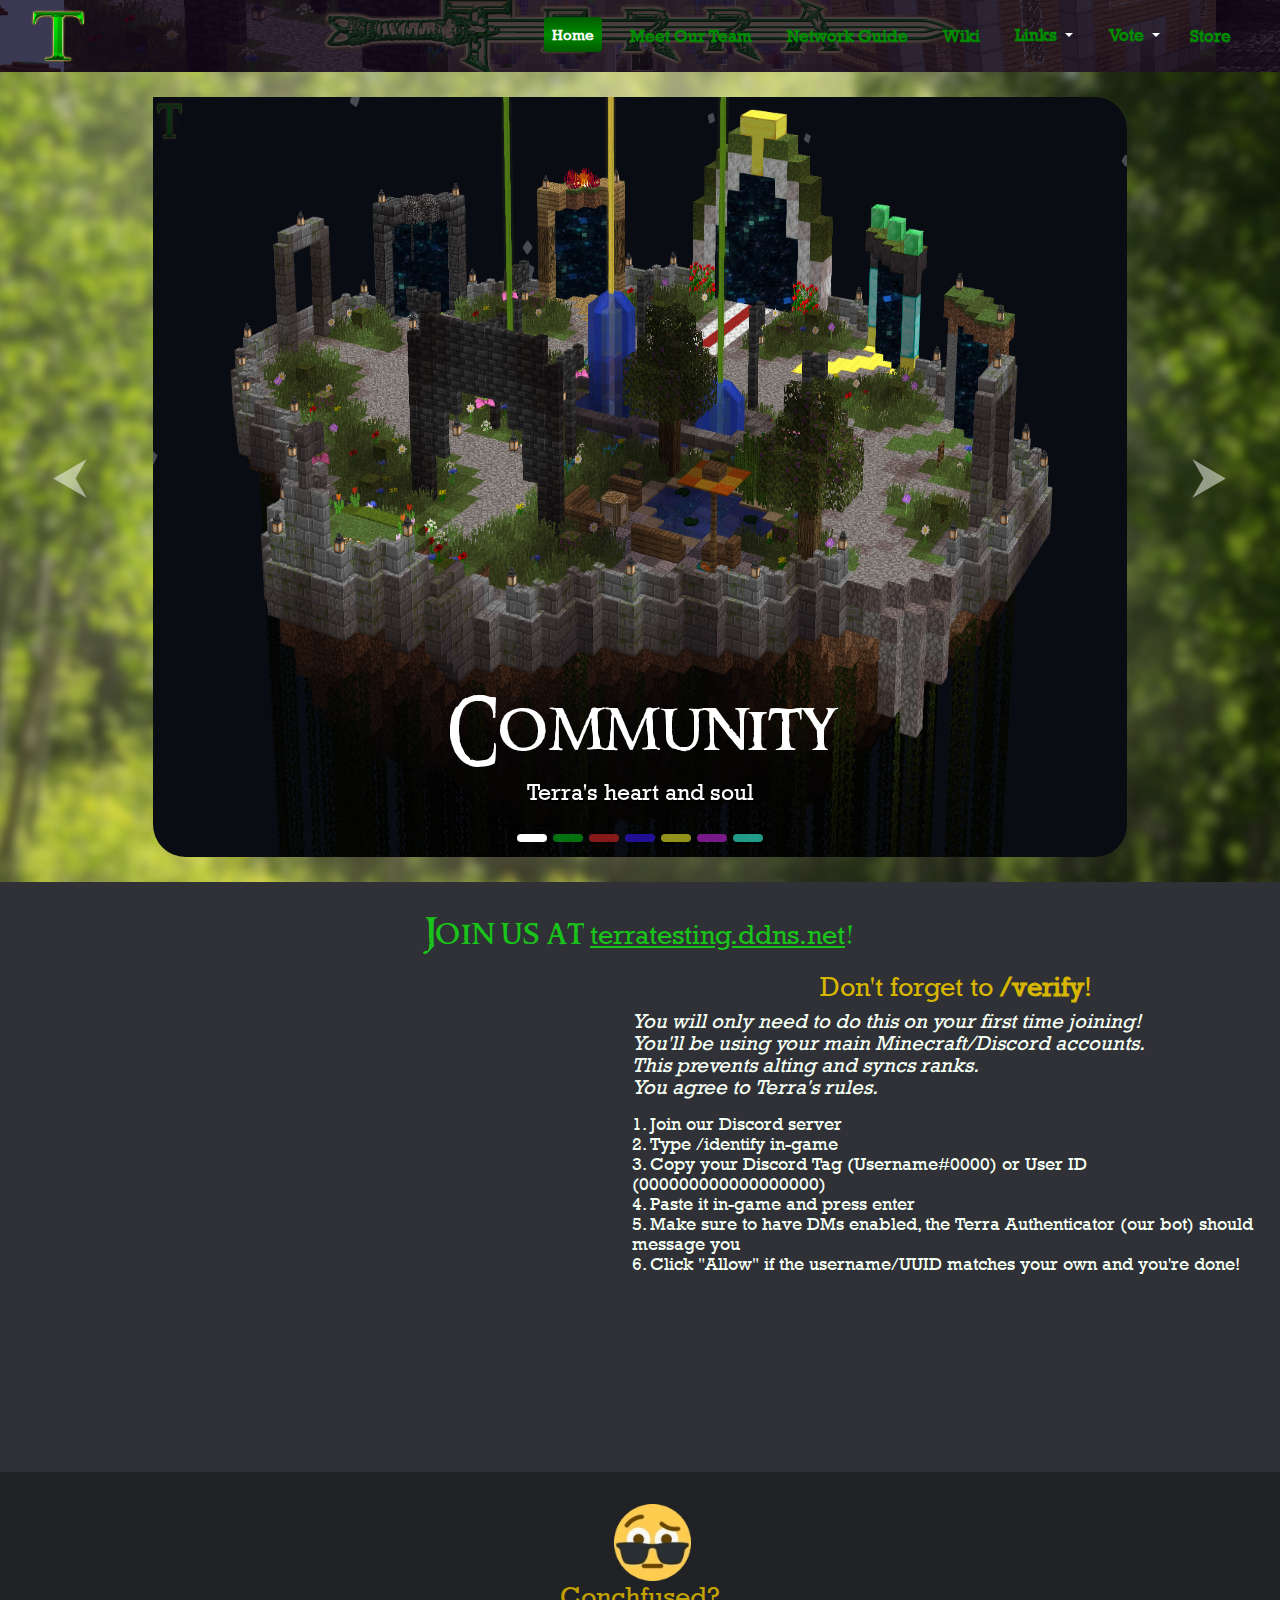
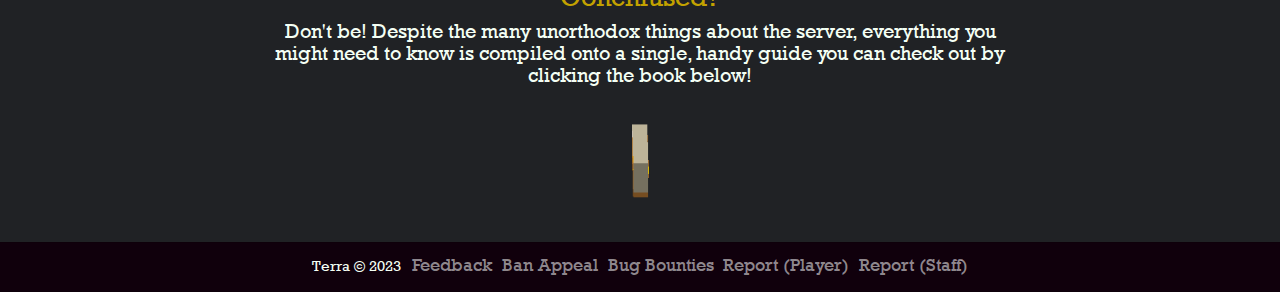
==== commit 1aa05f3f: "further progress pt. 2" ====
--- a/index.html
+++ b/index.html
@@ -34,14 +34,12 @@
         }
 
         .span-adjustment-left {
-            display: block;
             text-align: left;
             margin-left: 1rem;
             font: var(--font_small) Rockwell;
         }
 
         .span-adjustment-right {
-            display: block;
             text-align: right;
             margin-right: 1rem;
             font: var(--font_small) Rockwell;
@@ -83,6 +81,12 @@
             font: var(--font_heading) Ringbearer;
             color:rgb(45,210,45);
             text-align: right;
+        }
+
+        .h3-dark-back {
+            font: var(--font_medium) Rockwell;
+            color:rgb(195, 162, 0);
+            text-align: center;
         }
 
         .carousel-subtitle {
@@ -98,7 +102,44 @@
             border-radius: 1.2rem;
         }
 
+        .cool-guide-div {
+            border-radius: 4.5vh;
+            display: block;
+            transition: all 0.35s ease;
+            background-color: transparent;
+            width: min-content;
+            margin-left: auto;
+            margin-right: auto;
+            
+        }
+
+        .cool-guide-div:hover {
+            background-color: rgba(255, 255, 0, 0.55);
+        }
+
+        .cool-guide-div a {
+            font: var(--font_small) Rockwell; 
+            color: rgb(25, 195, 25) !important;
+            text-decoration: none !important;
+            opacity: 0;
+            transition: all 0.35s ease;
+        }
+
+        .cool-guide-div a:hover {
+            font: calc(var(--font_small) + 2pt) Rockwell;
+            color: rgb(5, 155, 5) !important;
+            opacity: 1;
+            text-decoration: none !important;
+        }
+
+        .cool-guide-div div {
+            width: 18vh; 
+            height: 12vh; 
+            background-size: 75%;
+        }
+
         @media screen and (orientation: portrait) { 
+
             .video-adaptive-sizing {
                 width: 98vw !important;
                 height: 50vh !important;
@@ -145,6 +186,10 @@
 
         .carousel-indicator-base:active {
             background-color: rgba(155, 155, 155, 0.75) !important;
+        }
+
+        .carousel-indicators .active {
+            background-color: rgb(255, 255, 255) !important;
         }
 
     </style>
@@ -177,7 +222,7 @@
                         </li>
 
                         <li class="nav-item zoom-on-hover">
-                            <a class="nav-link terra-bold-font" href="Staff.html">Wiki</a>
+                            <a class="nav-link terra-bold-font" href="https://wiki.terradiranalt.net">Wiki</a>
                         </li>
 
                         <li class="nav-item dropdown">
@@ -295,12 +340,12 @@
 
             <ol class="carousel-indicators">
               <li class="carousel-indicator-base active" style="background-color: rgba(42, 179, 32, 0.75);" data-target="#mainCarousel" data-slide-to="0"></li>
-              <li class="carousel-indicator-base" style="background-color: rgba(227, 218, 47, 0.75);" data-target="#mainCarousel" data-slide-to="1"></li>
-              <li class="carousel-indicator-base" style="background-color: rgba(32, 66, 179, 0.75);" data-target="#mainCarousel" data-slide-to="2"></li>
-              <li class="carousel-indicator-base" style="background-color: rgba(52, 32, 179, 0.75);" data-target="#mainCarousel" data-slide-to="3"></li>
-              <li class="carousel-indicator-base" style="background-color: rgba(179, 32, 155, 0.75);" data-target="#mainCarousel" data-slide-to="4"></li>
-              <li class="carousel-indicator-base" style="background-color: rgba(179, 32, 32, 0.75);" data-target="#mainCarousel" data-slide-to="5"></li>
-              <li class="carousel-indicator-base" style="background-color: rgba(32, 179, 145, 0.75);" data-target="#mainCarousel" data-slide-to="6"></li>
+              <li class="carousel-indicator-base" style="background-color: rgba(5, 150, 20, 0.75);" data-target="#mainCarousel" data-slide-to="1"></li>
+              <li class="carousel-indicator-base" style="background-color: rgba(179, 32, 32, 0.75);" data-target="#mainCarousel" data-slide-to="2"></li>
+              <li class="carousel-indicator-base" style="background-color: rgba(43, 19, 198, 0.75);" data-target="#mainCarousel" data-slide-to="3"></li>
+              <li class="carousel-indicator-base" style="background-color: rgba(195, 193, 36, 0.75);" data-target="#mainCarousel" data-slide-to="4"></li>
+              <li class="carousel-indicator-base" style="background-color: rgba(157, 32, 179, 0.75);" data-target="#mainCarousel" data-slide-to="5"></li>
+              <li class="carousel-indicator-base" style="background-color: rgba(44, 207, 180, 0.75);" data-target="#mainCarousel" data-slide-to="6"></li>
             </ol>
 
             <div class="carousel-inner" style="background: #202225 url(Resources/Images/aspens-2560x1440.jpg) content-box center; background-size: 250%;">
@@ -403,48 +448,15 @@
 
         <div>
             <div class="div-options-dark">
-                <img class="margin-image-right" src="Resources/Images/Logo-Discord-3381050329.png" height="160">
-
-                <h4 class="h4-dark-back">Lorem Ipsum</h4>
-                <span class="span-adjustment-right">Bottom text</span>
+                <img class="margin-image-left" style="display:block; margin-left:48vw; margin-right:48vw; height: 8.5vh; width: auto" src="Resources/Images/whar.webp" height="50">
                 <br style="clear: both;">
-
+                <h3 class="h3-dark-back">Conchfused?</h3>
+                <p class="span-adjustment-right" style="margin-left: 20vw; margin-right: 20vw; line-break: normal;text-align:center">Don't be! Despite the many unorthodox things about the server, everything you might need to know is compiled onto a single, handy guide you can check out by clicking the book below!</p>
+                <div class="cool-guide-div">
+                <div style="background-image:url(Resources/Images/book.webp); background-repeat: no-repeat; background-position: center; text-align: center; padding-top: 0.65rem; padding-bottom: 2rem;"><a href="Staff.html">Network Guide</a></div>
+                </div>
             </div>
         </div>
-
-        <div>
-            <div class="div-options-bright">
-                <img class="margin-image-left" src="Resources/Images/Logo-Discord-3381050329.png" height="160">
-
-                <h4 class="h4-bright-back">Lorem Ipsum</h4>
-                <span class="span-adjustment-left">Bottom text</span>
-                <br style="clear: both;">
-
-            </div>
-        </div>
-
-        <div>
-            <div class="div-options-dark">
-                <img class="margin-image-right" src="Resources/Images/Logo-Discord-3381050329.png" height="160">
-
-                <h4 class="h4-dark-back">Lorem Ipsum</h4>
-                <span class="span-adjustment-right">Bottom text</span>
-                <br style="clear: both;">
-
-            </div>
-        </div>
-
-        <div>
-            <div class="div-options-bright">
-                <img class="margin-image-left" src="Resources/Images/Logo-Discord-3381050329.png" height="160">
-
-                <h4 class="h4-bright-back">Lorem Ipsum</h4>
-                <span class="span-adjustment-left">Bottom text</span>
-                <br style="clear: both;">
-
-            </div>
-        </div>
-
 
         <!-- footer starts here -->
         <footer style="background-color: rgb(16, 0, 12); text-align: center; vertical-align: middle;">
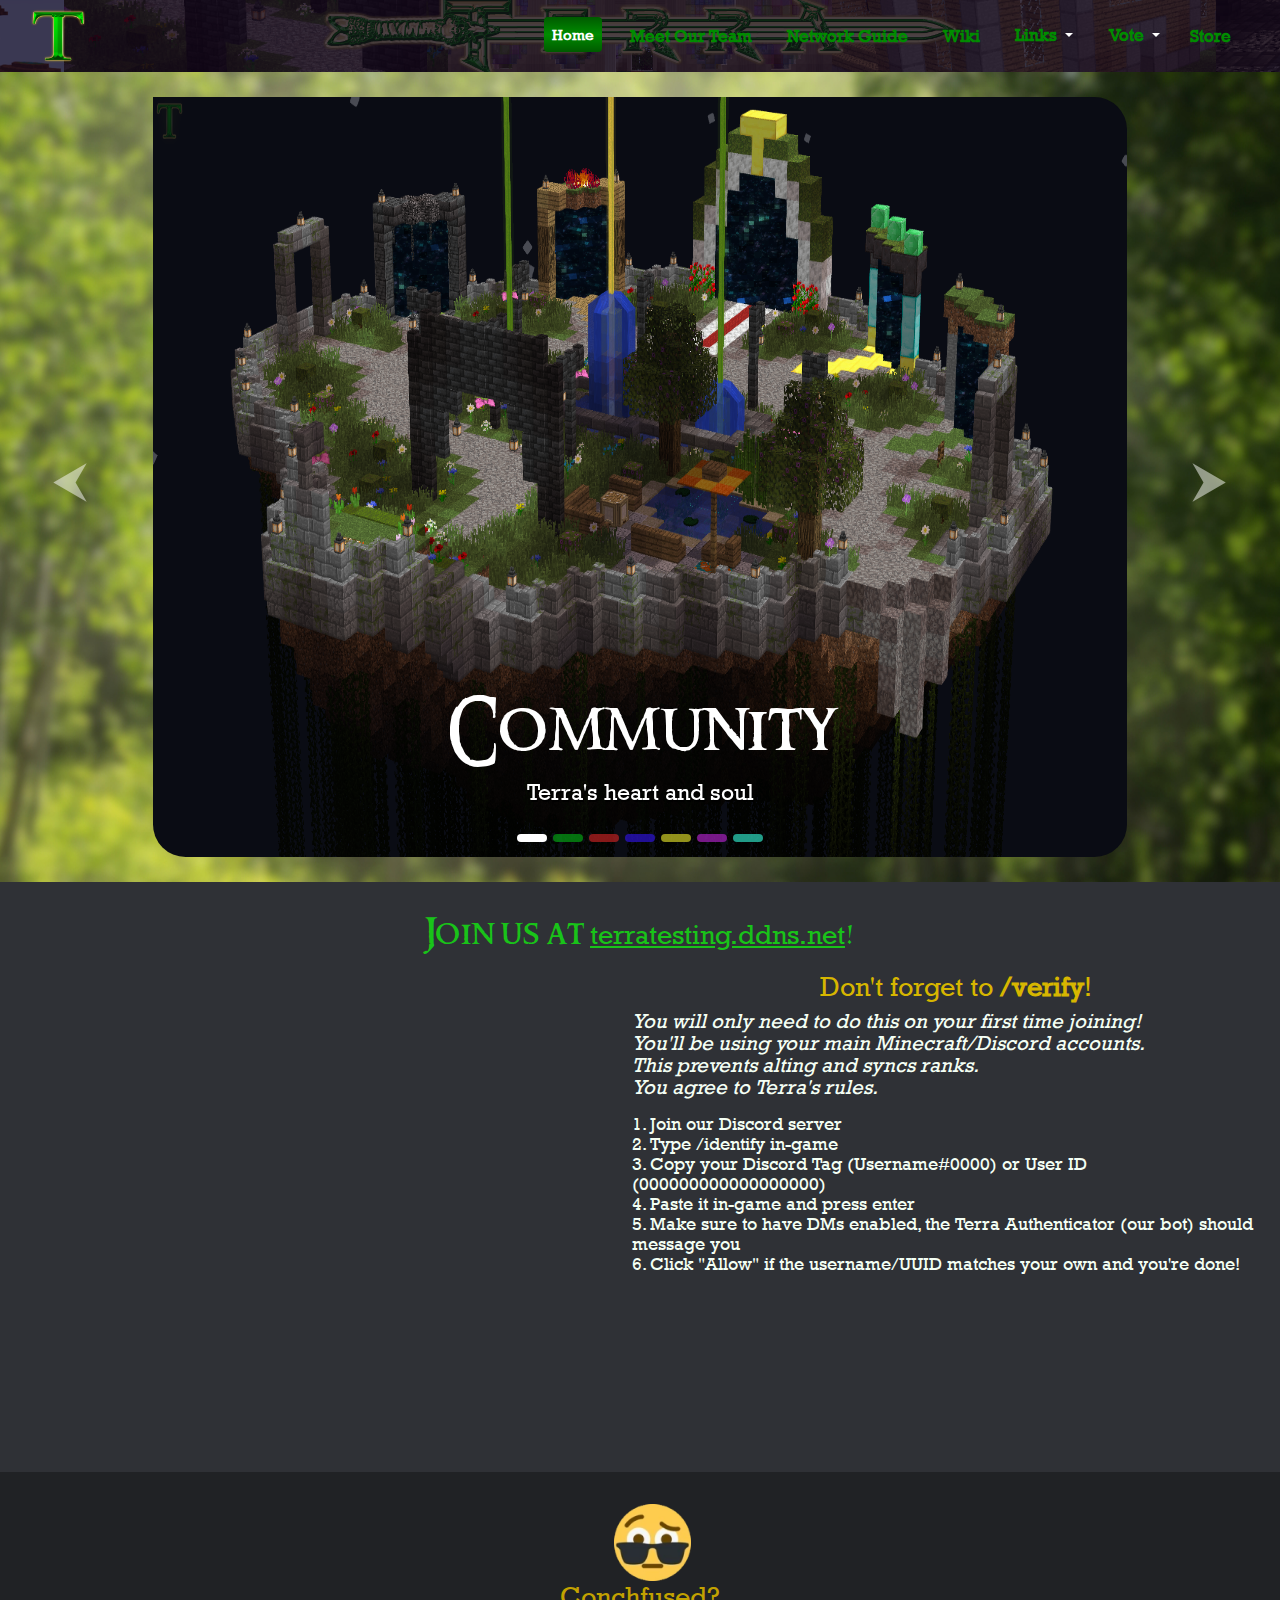
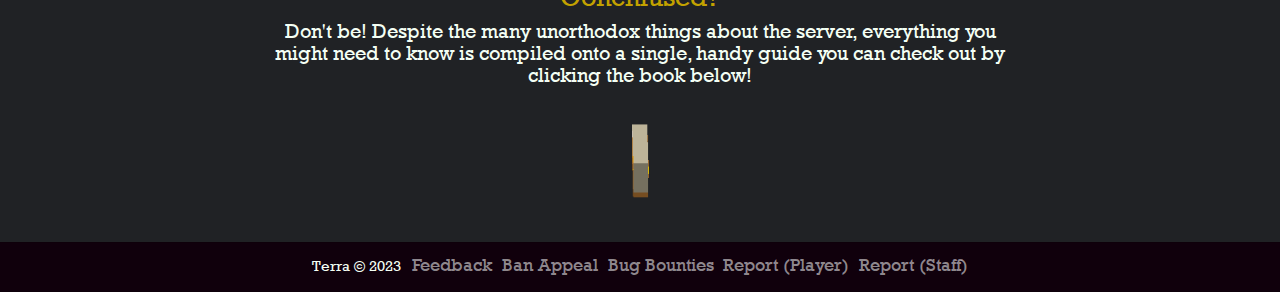
==== commit da45f7fe: "finishing touches pt.1" ====
--- a/index.html
+++ b/index.html
@@ -6,10 +6,12 @@
         <link rel="icon" type="image/x-icon" href="Resources/Images/server-icon.png">
         <link rel="stylesheet" href="https://maxcdn.bootstrapcdn.com/bootstrap/4.0.0/css/bootstrap.min.css" integrity="sha384-Gn5384xqQ1aoWXA+058RXPxPg6fy4IWvTNh0E263XmFcJlSAwiGgFAW/dAiS6JXm" crossorigin="anonymous">
 	    <link rel="stylesheet" href="Resources/Style Sheets/global-stuff.css">
+        <link href='http://fonts.googleapis.com/css?family=Droid+Sans' rel='stylesheet'>
         <title>Terra</title>
 	</head>
 
     <style>
+
         .image-adaptive-sizing {
             display: block !important;
             margin-left: auto;
@@ -117,6 +119,14 @@
             background-color: rgba(255, 255, 0, 0.55);
         }
 
+        .cool-emoji {
+            display:block; 
+            margin-left:48vw; 
+            margin-right:48vw; 
+            height: 8.5vh; 
+            width: auto
+        }
+
         .cool-guide-div a {
             font: var(--font_small) Rockwell; 
             color: rgb(25, 195, 25) !important;
@@ -138,7 +148,22 @@
             background-size: 75%;
         }
 
+        p.span-adjustment-right {
+            margin-left: 20vw; 
+            margin-right: 20vw; 
+        }
+
         @media screen and (orientation: portrait) { 
+
+            .cool-emoji {
+                margin-left: 44vw !important; 
+                margin-right: 50vw !important; 
+            }
+
+            p.span-adjustment-right {
+                margin-left: 5vw !important; 
+                margin-right: 5vw !important; 
+            }
 
             .video-adaptive-sizing {
                 width: 98vw !important;
@@ -408,12 +433,12 @@
             </div>
             
             <a class="carousel-control-prev" href="#mainCarousel" role="button" data-slide="prev">
-              <span style="font-size: 3rem; padding-left: 0; padding-right: 4vw;" aria-hidden="true">⮜</span>
+              <span style="font-size: 3rem; padding-left: 0; padding-right: 4vw; font-family: 'Droid Sans', sans-serif" aria-hidden="true">⮜</span>
               <span class="sr-only">Previous</span>
             </a>
 
             <a class="carousel-control-next" href="#mainCarousel" role="button" data-slide="next">
-              <span style="font-size: 3rem; padding-left: 4vw;" aria-hidden="true">⮞</span>
+              <span style="font-size: 3rem; padding-left: 4vw; font-family: 'Droid Sans', sans-serif" aria-hidden="true">⮞</span>
               <span class="sr-only">Next</span>
             </a>
           </div>
@@ -448,10 +473,10 @@
 
         <div>
             <div class="div-options-dark">
-                <img class="margin-image-left" style="display:block; margin-left:48vw; margin-right:48vw; height: 8.5vh; width: auto" src="Resources/Images/whar.webp" height="50">
+                <img class="margin-image-left cool-emoji" src="Resources/Images/whar.webp" height="50">
                 <br style="clear: both;">
                 <h3 class="h3-dark-back">Conchfused?</h3>
-                <p class="span-adjustment-right" style="margin-left: 20vw; margin-right: 20vw; line-break: normal;text-align:center">Don't be! Despite the many unorthodox things about the server, everything you might need to know is compiled onto a single, handy guide you can check out by clicking the book below!</p>
+                <p class="span-adjustment-right" style="text-align:center">Don't be! Despite the many unorthodox things about the server, everything you might need to know is compiled onto a single, handy guide you can check out by clicking the book below!</p>
                 <div class="cool-guide-div">
                 <div style="background-image:url(Resources/Images/book.webp); background-repeat: no-repeat; background-position: center; text-align: center; padding-top: 0.65rem; padding-bottom: 2rem;"><a href="Staff.html">Network Guide</a></div>
                 </div>
--- a/Resources/Style Sheets/global-stuff.css
+++ b/Resources/Style Sheets/global-stuff.css
@@ -45,6 +45,15 @@
         background-position: center;
         background-repeat: no-repeat; 
         background-size: 400%;
+    }
+
+    nav {
+        opacity: initial !important;
+        transition: all 0.8s ease-in-out;
+    }
+    
+    nav:hover, nav:focus {
+        opacity: initial !important;
     }
 }
 
@@ -216,7 +225,7 @@
                 /* CUSTOM SCROLLBAR */
 
 ::-webkit-scrollbar {
-    width: 6px;
+    width: 0.5vw;
 }
 
 /* Track */
